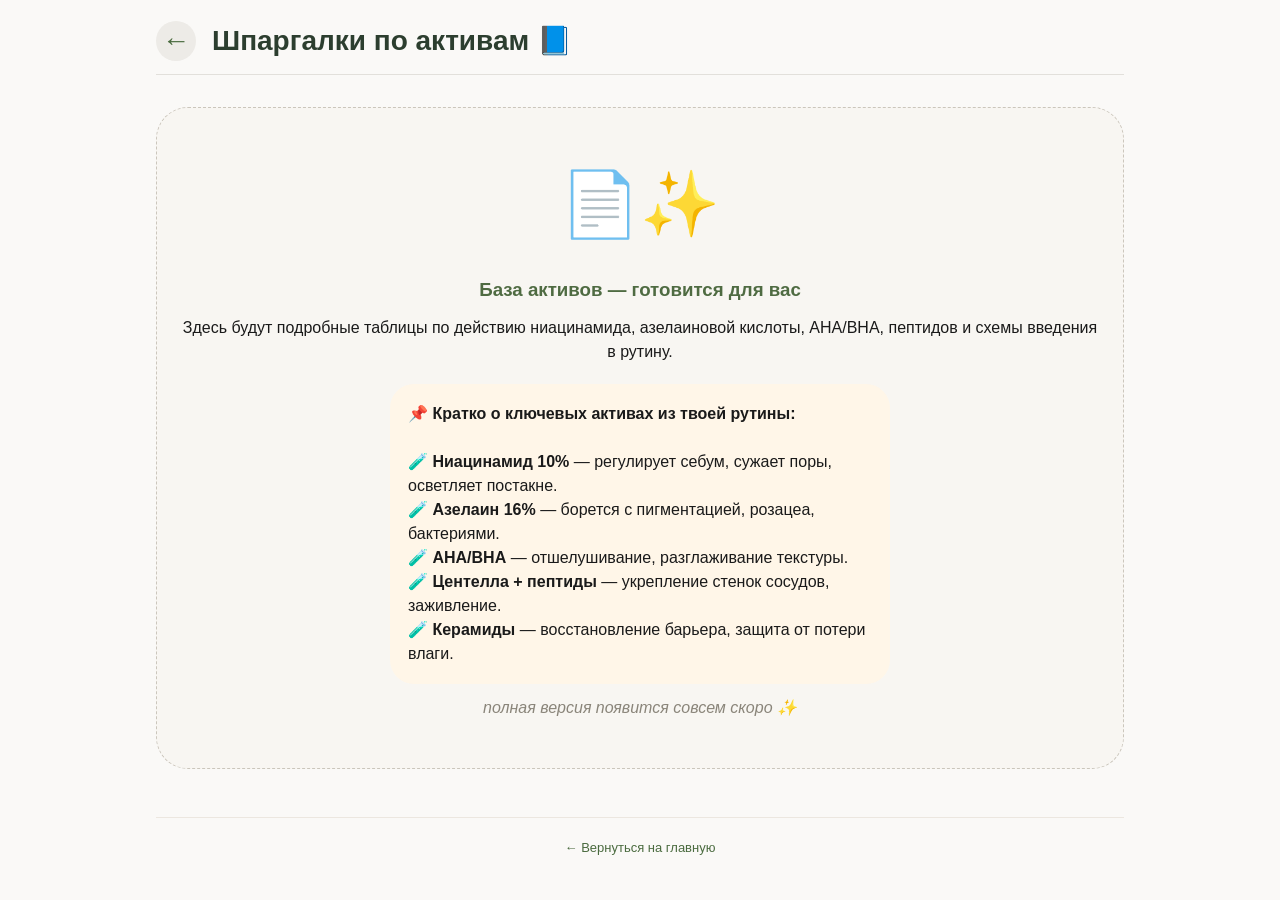
==== cheatsheets.html @ b36749e0 "Первый коммит" ====
<!DOCTYPE html>
<html lang="ru">
<head>
    <meta charset="UTF-8">
    <meta name="viewport" content="width=device-width, initial-scale=1.0">
    <title>Шпаргалки по активам | Твой уход за кожей</title>
    <link rel="stylesheet" href="style.css">
</head>
<body>
    <div class="container">
        <div class="nav-header">
            <a href="index.html" class="back-button">←</a>
            <span class="page-title">Шпаргалки по активам 📘</span>
        </div>

        <div class="empty-state">
            <div class="empty-icon">📄✨</div>
            <h3>База активов — готовится для вас</h3>
            <p>Здесь будут подробные таблицы по действию ниацинамида, азелаиновой кислоты, AHA/BHA, пептидов и схемы введения в рутину.</p>
            
            <div class="preview-block">
                <strong>📌 Кратко о ключевых активах из твоей рутины:</strong><br><br>
                🧪 <strong>Ниацинамид 10%</strong> — регулирует себум, сужает поры, осветляет постакне.<br>
                🧪 <strong>Азелаин 16%</strong> — борется с пигментацией, розацеа, бактериями.<br>
                🧪 <strong>AHA/BHA</strong> — отшелушивание, разглаживание текстуры.<br>
                🧪 <strong>Центелла + пептиды</strong> — укрепление стенок сосудов, заживление.<br>
                🧪 <strong>Керамиды</strong> — восстановление барьера, защита от потери влаги.
            </div>
            <p class="italic-note">полная версия появится совсем скоро ✨</p>
        </div>

        <!-- TODO: добавить детальные таблицы по каждому активу -->
        <!--
        <h2>🧪 Ниацинамид</h2>
        <table>...</table>
        -->

        <footer><a href="index.html">← Вернуться на главную</a></footer>
    </div>
</body>
</html>
---- style.css ----
* {
    margin: 0;
    padding: 0;
    box-sizing: border-box;
}

body {
    font-family: -apple-system, BlinkMacSystemFont, 'Segoe UI', Roboto, 'Helvetica Neue', sans-serif;
    background: #faf9f7;
    color: #1a1a1a;
    line-height: 1.5;
    min-height: 100vh;
}

.container {
    max-width: 1000px;
    margin: 0 auto;
    padding: 20px 16px 40px;
}

/* Header */
.header {
    text-align: center;
    margin-bottom: 32px;
}

h1 {
    color: #2c3e2f;
    border-bottom: none;
    padding-bottom: 8px;
    font-size: 1.8rem;
}

.subtitle {
    color: #5e6b55;
    font-size: 1rem;
}

h2 {
    color: #2c3e2f;
    border-bottom: 2px solid #d4e0d0;
    padding-bottom: 8px;
    margin: 28px 0 16px;
}

h3 {
    margin: 24px 0 12px;
    color: #4a6b3f;
}

/* Навигация */
.nav-header {
    display: flex;
    align-items: center;
    gap: 16px;
    margin-bottom: 28px;
    border-bottom: 1px solid #e2e0db;
    padding-bottom: 12px;
}

.back-button {
    background: #edebe7;
    border: none;
    font-size: 28px;
    cursor: pointer;
    color: #4a6b3f;
    transition: all 0.2s ease;
    width: 40px;
    height: 40px;
    border-radius: 40px;
    display: inline-flex;
    align-items: center;
    justify-content: center;
    text-decoration: none;
}

.back-button:hover {
    background: #e0dbd3;
    transform: translateX(-3px);
}

.page-title {
    font-size: 1.75rem;
    font-weight: 600;
    color: #2c3e2f;
}

.page-description {
    color: #5b6e51;
    margin-bottom: 20px;
}

/* Сетка карточек (главная) */
.dashboard-grid {
    display: grid;
    grid-template-columns: repeat(auto-fit, minmax(200px, 1fr));
    gap: 24px;
    margin: 32px 0 20px;
}

.menu-card {
    background: white;
    border-radius: 28px;
    padding: 32px 16px 28px;
    text-align: center;
    text-decoration: none;
    transition: all 0.25s cubic-bezier(0.2, 0.9, 0.4, 1.1);
    box-shadow: 0 6px 14px rgba(0, 0, 0, 0.02);
    border: 1px solid #edeae4;
    display: block;
}

.menu-card:hover {
    transform: translateY(-6px) scale(1.01);
    box-shadow: 0 20px 30px -12px rgba(60, 45, 30, 0.15);
    background: #ffffff;
    border-color: #cbdcc5;
}

.menu-icon {
    font-size: 48px;
    margin-bottom: 16px;
    transition: transform 0.2s ease;
}

.menu-card:hover .menu-icon {
    transform: scale(1.08);
}

.menu-card h3 {
    font-size: 1.5rem;
    font-weight: 600;
    color: #2c3e2f;
    margin-bottom: 8px;
}

.menu-card p {
    font-size: 0.85rem;
    color: #6c6a64;
}

/* Таблицы */
table {
    width: 100%;
    border-collapse: collapse;
    background: white;
    margin: 16px 0;
    box-shadow: 0 1px 3px rgba(0, 0, 0, 0.05);
    border-radius: 16px;
    overflow: hidden;
}

th, td {
    border: 1px solid #e9e6e0;
    padding: 10px 12px;
    text-align: left;
    vertical-align: top;
}

th {
    background-color: #eef4ea;
    font-weight: 600;
}

.day-table th, .day-table td {
    text-align: center;
}

/* Блоки */
.highlight {
    background: #fef5e7;
    border-left: 4px solid #e6b800;
    padding: 10px 15px;
    margin: 20px 0;
    border-radius: 12px;
}

.warning {
    background: #ffefef;
    border-left: 4px solid #c0392b;
    padding: 10px 15px;
    margin: 20px 0;
    border-radius: 12px;
}

/* Empty state для пустых страниц */
.empty-state {
    background: #f8f6f2;
    border-radius: 32px;
    padding: 48px 24px;
    text-align: center;
    margin: 32px 0;
    border: 1px dashed #cbc6bc;
}

.empty-icon {
    font-size: 64px;
    margin-bottom: 16px;
}

.empty-state h3 {
    color: #4f6b42;
    margin-bottom: 12px;
}

.coming-soon-badge {
    margin-top: 28px;
    font-size: 14px;
    background: #eae6df;
    display: inline-block;
    padding: 6px 18px;
    border-radius: 60px;
}

.preview-block {
    margin: 20px auto 10px;
    background: #fff6e8;
    border-radius: 24px;
    padding: 18px;
    text-align: left;
    max-width: 500px;
}

.italic-note {
    margin-top: 12px;
    font-style: italic;
    color: #8a857a;
}

/* Footer */
footer {
    margin-top: 48px;
    text-align: center;
    font-size: 13px;
    color: #aaa49b;
    border-top: 1px solid #ece7e0;
    padding-top: 20px;
}

footer a {
    color: #4a6b3f;
    text-decoration: none;
}

footer a:hover {
    text-decoration: underline;
}

/* Адаптив */
@media (max-width: 600px) {
    .container {
        padding: 16px 12px 32px;
    }
    
    th, td {
        padding: 6px 8px;
        font-size: 12px;
    }
    
    .dashboard-grid {
        gap: 16px;
    }
    
    .menu-card {
        padding: 24px 12px 20px;
    }
    
    .menu-icon {
        font-size: 40px;
    }
    
    .menu-card h3 {
        font-size: 1.3rem;
    }
}
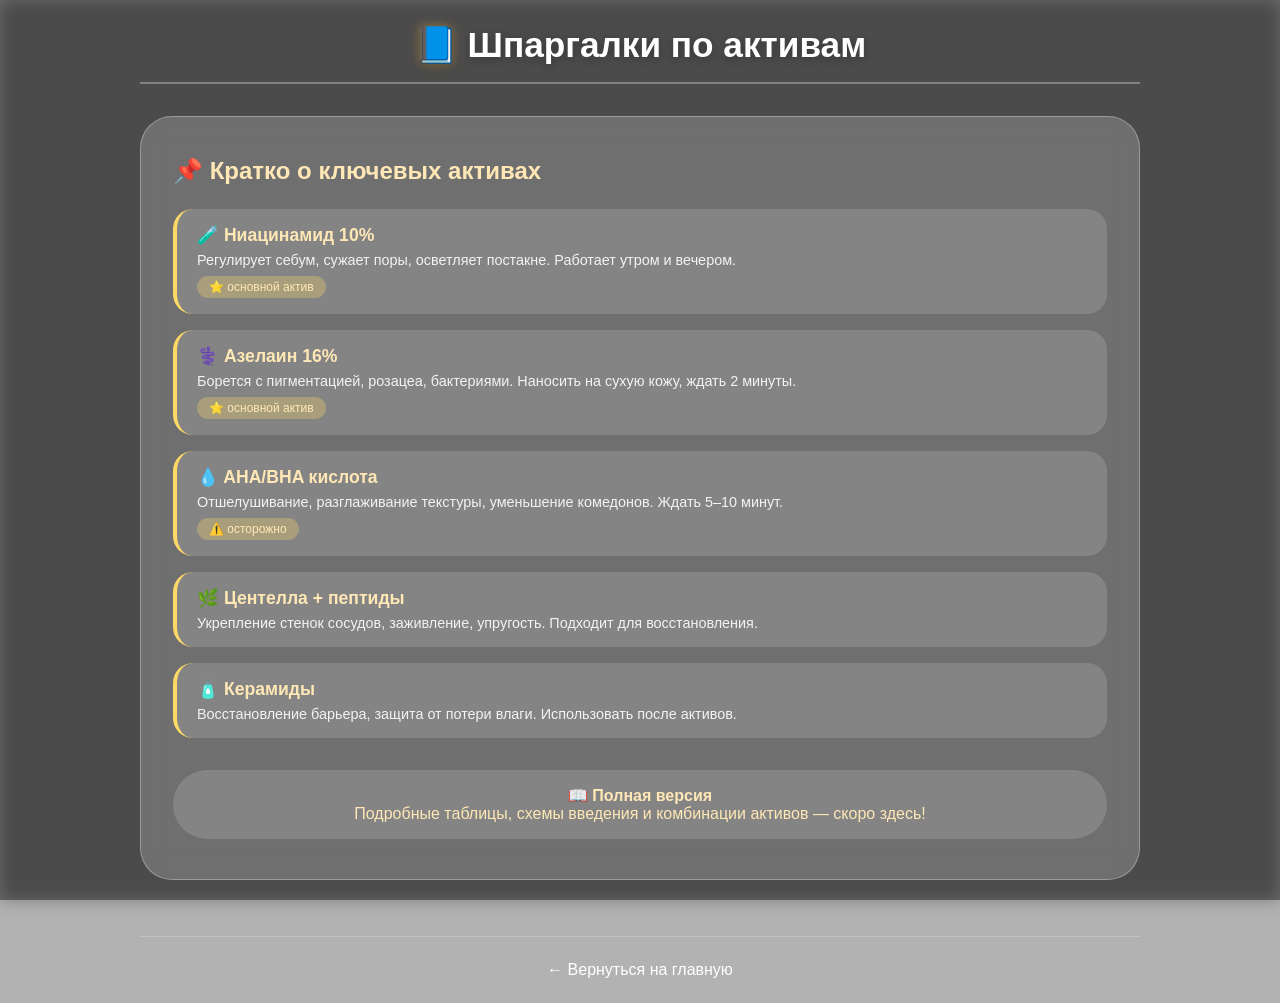
==== commit 14418d4a: "Изменены страницы+добавлены ссылки" ====
--- a/cheatsheets.html
+++ b/cheatsheets.html
@@ -2,38 +2,233 @@
 <html lang="ru">
 <head>
     <meta charset="UTF-8">
-    <meta name="viewport" content="width=device-width, initial-scale=1.0">
-    <title>Шпаргалки по активам | Твой уход за кожей</title>
-    <link rel="stylesheet" href="style.css">
+    <meta name="viewport" content="width=device-width, initial-scale=1.0, viewport-fit=cover">
+    <title>Шпаргалки | Твой уход за кожей</title>
+    <style>
+        * {
+            margin: 0;
+            padding: 0;
+            box-sizing: border-box;
+        }
+
+        body {
+            font-family: -apple-system, BlinkMacSystemFont, 'Segoe UI', Roboto, 'Helvetica Neue', sans-serif;
+            min-height: 100vh;
+            padding: 24px 20px;
+            
+            background-image: url('https://images.unsplash.com/photo-1670201202802-5ec2423282ff?q=80&w=1823&auto=format&fit=crop&ixlib=rb-4.1.0&ixid=M3wxMjA3fDB8MHxwaG90by1wYWdlfHx8fGVufDB8fHx8fA%3D%3D');
+            background-size: cover;
+            background-position: center;
+            background-attachment: fixed;
+            background-repeat: no-repeat;
+            background-color: rgba(0, 0, 0, 0.3);
+            background-blend-mode: overlay;
+        }
+
+        body::before {
+            content: '';
+            position: fixed;
+            top: 0;
+            left: 0;
+            right: 0;
+            bottom: 0;
+            background: inherit;
+            background-size: cover;
+            background-position: center;
+            filter: blur(8px);
+            z-index: -2;
+        }
+
+        body::after {
+            content: '';
+            position: fixed;
+            top: 0;
+            left: 0;
+            right: 0;
+            bottom: 0;
+            background: rgba(0, 0, 0, 0.4);
+            z-index: -1;
+        }
+
+        .container {
+            max-width: 1000px;
+            margin: 0 auto;
+            position: relative;
+            z-index: 1;
+        }
+
+        .page-header {
+            text-align: center;
+            margin-bottom: 32px;
+            padding-bottom: 16px;
+            border-bottom: 2px solid rgba(255, 255, 255, 0.3);
+        }
+
+        .page-title {
+            font-size: clamp(1.8rem, 5vw, 2.2rem);
+            font-weight: 700;
+            color: white;
+            text-shadow: 0 2px 10px rgba(0, 0, 0, 0.3);
+        }
+
+        .animated-icon {
+            display: inline-block;
+            animation: gentleWobble 3s ease-in-out infinite;
+            filter: drop-shadow(0 0 5px rgba(255, 200, 80, 0.5));
+        }
+
+        @keyframes gentleWobble {
+            0%, 100% { transform: rotate(0deg) scale(1); filter: drop-shadow(0 0 5px rgba(255, 200, 80, 0.4)); }
+            50% { transform: rotate(8deg) scale(1.1); filter: drop-shadow(0 0 15px rgba(255, 200, 80, 0.8)); }
+        }
+
+        .content-card {
+            background: rgba(255, 255, 255, 0.2);
+            backdrop-filter: blur(12px);
+            border-radius: 32px;
+            padding: 40px 32px;
+            margin: 32px 0;
+            border: 1px solid rgba(255, 255, 255, 0.3);
+        }
+
+        .content-card h2 {
+            color: #FFE8B6;
+            font-size: 1.5rem;
+            margin-bottom: 20px;
+            display: flex;
+            align-items: center;
+            gap: 10px;
+        }
+
+        .active-grid {
+            display: flex;
+            flex-direction: column;
+            gap: 16px;
+            margin: 24px 0;
+        }
+
+        .active-item {
+            background: rgba(255, 255, 255, 0.15);
+            padding: 16px 20px;
+            border-radius: 20px;
+            border-left: 4px solid #ffd966;
+            transition: transform 0.2s, box-shadow 0.2s;
+        }
+
+        .active-item:hover {
+            transform: translateX(5px);
+            background: rgba(255, 255, 255, 0.25);
+        }
+
+        .active-name {
+            font-weight: 700;
+            color: #FFE8B6;
+            font-size: 1.1rem;
+        }
+
+        .active-desc {
+            color: rgba(255, 255, 255, 0.9);
+            font-size: 0.9rem;
+            margin-top: 6px;
+        }
+
+        .badge {
+            background: rgba(255, 217, 102, 0.3);
+            color: #FFE8B6;
+            padding: 4px 12px;
+            border-radius: 20px;
+            font-size: 0.75rem;
+            display: inline-block;
+            margin-top: 8px;
+        }
+
+        .coming-badge {
+            text-align: center;
+            margin-top: 32px;
+            padding: 16px;
+            background: rgba(255, 255, 255, 0.15);
+            border-radius: 60px;
+            color: #FFE8B6;
+        }
+
+        footer {
+            text-align: center;
+            margin-top: 56px;
+            padding-top: 24px;
+            border-top: 1px solid rgba(255, 255, 255, 0.2);
+        }
+
+        footer a {
+            color: white;
+            text-decoration: none;
+            font-weight: 500;
+            transition: opacity 0.2s;
+        }
+
+        footer a:hover {
+            opacity: 0.8;
+            text-decoration: underline;
+        }
+
+        @media (max-width: 600px) {
+            .content-card { padding: 28px 20px; }
+            .active-item { padding: 12px 16px; }
+        }
+
+        @keyframes fadeIn {
+            from { opacity: 0; transform: translateY(10px); }
+            to { opacity: 1; transform: translateY(0); }
+        }
+
+        .container { animation: fadeIn 0.5s ease; }
+    </style>
 </head>
 <body>
     <div class="container">
-        <div class="nav-header">
-            <a href="index.html" class="back-button">←</a>
-            <span class="page-title">Шпаргалки по активам 📘</span>
+        <div class="page-header">
+            <span class="page-title">
+                <span class="animated-icon">📘</span> Шпаргалки по активам
+            </span>
         </div>
 
-        <div class="empty-state">
-            <div class="empty-icon">📄✨</div>
-            <h3>База активов — готовится для вас</h3>
-            <p>Здесь будут подробные таблицы по действию ниацинамида, азелаиновой кислоты, AHA/BHA, пептидов и схемы введения в рутину.</p>
+        <div class="content-card">
+            <h2>📌 Кратко о ключевых активах</h2>
             
-            <div class="preview-block">
-                <strong>📌 Кратко о ключевых активах из твоей рутины:</strong><br><br>
-                🧪 <strong>Ниацинамид 10%</strong> — регулирует себум, сужает поры, осветляет постакне.<br>
-                🧪 <strong>Азелаин 16%</strong> — борется с пигментацией, розацеа, бактериями.<br>
-                🧪 <strong>AHA/BHA</strong> — отшелушивание, разглаживание текстуры.<br>
-                🧪 <strong>Центелла + пептиды</strong> — укрепление стенок сосудов, заживление.<br>
-                🧪 <strong>Керамиды</strong> — восстановление барьера, защита от потери влаги.
+            <div class="active-grid">
+                <div class="active-item">
+                    <div class="active-name">🧪 Ниацинамид 10%</div>
+                    <div class="active-desc">Регулирует себум, сужает поры, осветляет постакне. Работает утром и вечером.</div>
+                    <span class="badge">⭐ основной актив</span>
+                </div>
+                
+                <div class="active-item">
+                    <div class="active-name">⚕️ Азелаин 16%</div>
+                    <div class="active-desc">Борется с пигментацией, розацеа, бактериями. Наносить на сухую кожу, ждать 2 минуты.</div>
+                    <span class="badge">⭐ основной актив</span>
+                </div>
+                
+                <div class="active-item">
+                    <div class="active-name">💧 AHA/BHA кислота</div>
+                    <div class="active-desc">Отшелушивание, разглаживание текстуры, уменьшение комедонов. Ждать 5–10 минут.</div>
+                    <span class="badge">⚠️ осторожно</span>
+                </div>
+                
+                <div class="active-item">
+                    <div class="active-name">🌿 Центелла + пептиды</div>
+                    <div class="active-desc">Укрепление стенок сосудов, заживление, упругость. Подходит для восстановления.</div>
+                </div>
+                
+                <div class="active-item">
+                    <div class="active-name">🧴 Керамиды</div>
+                    <div class="active-desc">Восстановление барьера, защита от потери влаги. Использовать после активов.</div>
+                </div>
             </div>
-            <p class="italic-note">полная версия появится совсем скоро ✨</p>
+            
+            <div class="coming-badge">
+                <strong>📖 Полная версия</strong><br>
+                Подробные таблицы, схемы введения и комбинации активов — скоро здесь!
+            </div>
         </div>
-
-        <!-- TODO: добавить детальные таблицы по каждому активу -->
-        <!--
-        <h2>🧪 Ниацинамид</h2>
-        <table>...</table>
-        -->
 
         <footer><a href="index.html">← Вернуться на главную</a></footer>
     </div>
